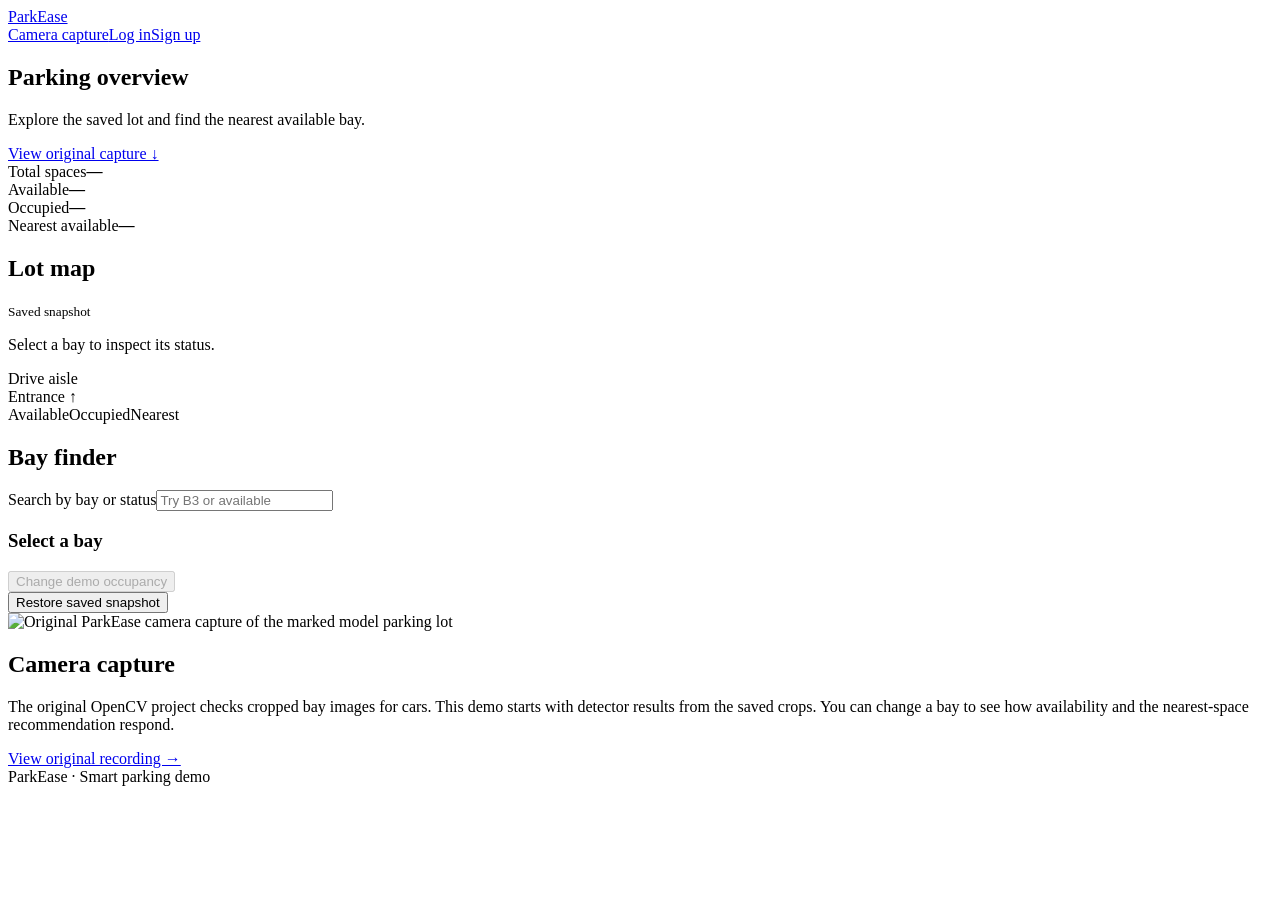
==== public/index.html @ af419b21 "Add ParkEase public files" ====
<!doctype html><html lang="en"><head><meta charset="utf-8"><meta name="viewport" content="width=device-width,initial-scale=1"><title>ParkEase · Parking overview</title><link rel="icon" href="/mark.svg"><link rel="stylesheet" href="/style.css"><script type="module" src="/dashboard.js"></script></head><body>
<header><a class="brand" href="/"><img alt="" src="/mark.svg">ParkEase</a><nav><a href="#capture">Camera capture</a><a href="/login/">Log in</a><a class="button" href="/signup/">Sign up</a></nav></header>
<main><section class="intro"><div><h1>Parking overview</h1><p>Explore the saved lot and find the nearest available bay.</p></div><a class="sub" href="#capture">View original capture ↓</a></section>
<section class="metrics" aria-label="Availability"><div><span>Total spaces</span><strong id="total">—</strong></div><div><span>Available</span><strong id="free">—</strong></div><div><span>Occupied</span><strong id="busy">—</strong></div><div class="highlight"><span>Nearest available</span><strong id="near">—</strong></div></section>
<section class="workspace"><article class="panel"><div class="title"><h2>Lot map</h2><small id="mode">Saved snapshot</small></div><p>Select a bay to inspect its status.</p><div class="lot"><div class="row" id="rowA"></div><div class="aisle"><span>Drive aisle</span></div><div class="row" id="rowB"></div><div class="entrance">Entrance ↑</div></div><div class="legend"><span>Available</span><span>Occupied</span><span>Nearest</span></div></article>
<aside class="panel"><h2>Bay finder</h2><label for="search">Search by bay or status</label><input id="search" type="search" placeholder="Try B3 or available"><div id="results" aria-label="Matching bays"></div><div class="detail"><h3 id="selection">Select a bay</h3><p id="status" aria-live="polite"></p><button id="toggle" disabled>Change demo occupancy</button></div><button class="quiet" id="reset">Restore saved snapshot</button></aside></section>
<section id="capture" class="panel capture"><img src="/capture.webp" alt="Original ParkEase camera capture of the marked model parking lot"><div><h2>Camera capture</h2><p>The original OpenCV project checks cropped bay images for cars. This demo starts with detector results from the saved crops. You can change a bay to see how availability and the nearest-space recommendation respond.</p><a href="https://github.com/ruthvikreddyv/parkeasee/blob/fe30b60c9e8d86d81a661445b66cc047dfb26aa0/demo.webm">View original recording →</a></div></section></main>
<footer>ParkEase · Smart parking demo</footer></body></html>
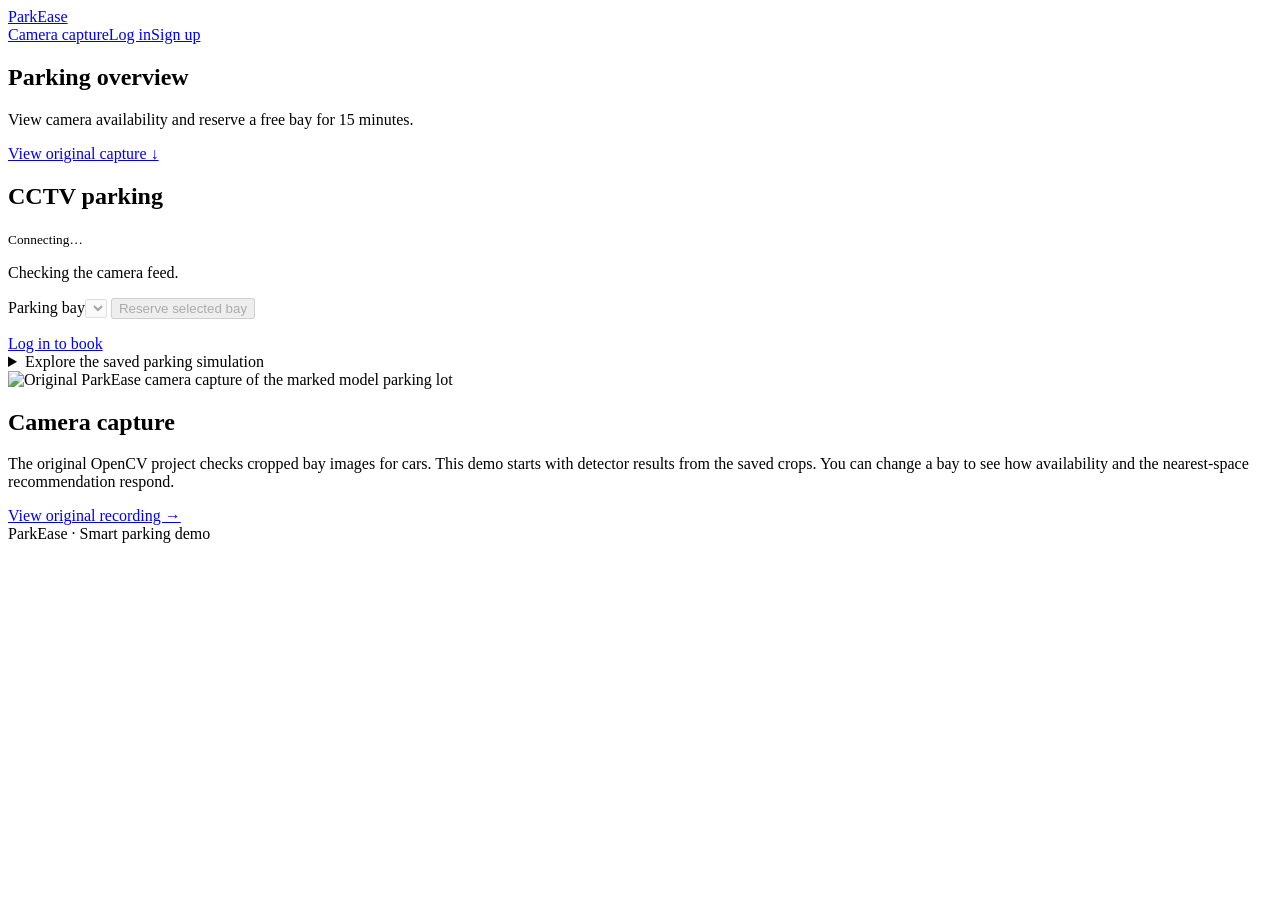
==== commit fa6ddd49: "Update public for live parking" ====
--- a/public/index.html
+++ b/public/index.html
@@ -1,8 +1,16 @@
-<!doctype html><html lang="en"><head><meta charset="utf-8"><meta name="viewport" content="width=device-width,initial-scale=1"><title>ParkEase · Parking overview</title><link rel="icon" href="/mark.svg"><link rel="stylesheet" href="/style.css"><script type="module" src="/dashboard.js"></script></head><body>
+<!doctype html><html lang="en"><head><meta charset="utf-8"><meta name="viewport" content="width=device-width,initial-scale=1"><title>ParkEase · Parking overview</title><link rel="icon" href="/mark.svg"><link rel="stylesheet" href="/style.css"><script type="module" src="/live.js"></script><script type="module" src="/dashboard.js"></script></head><body>
 <header><a class="brand" href="/"><img alt="" src="/mark.svg">ParkEase</a><nav><a href="#capture">Camera capture</a><a href="/login/">Log in</a><a class="button" href="/signup/">Sign up</a></nav></header>
-<main><section class="intro"><div><h1>Parking overview</h1><p>Explore the saved lot and find the nearest available bay.</p></div><a class="sub" href="#capture">View original capture ↓</a></section>
-<section class="metrics" aria-label="Availability"><div><span>Total spaces</span><strong id="total">—</strong></div><div><span>Available</span><strong id="free">—</strong></div><div><span>Occupied</span><strong id="busy">—</strong></div><div class="highlight"><span>Nearest available</span><strong id="near">—</strong></div></section>
+<main><section class="intro"><div><h1>Parking overview</h1><p>View camera availability and reserve a free bay for 15 minutes.</p></div><a class="sub" href="#capture">View original capture ↓</a></section>
+<section class="panel" id="live"><div class="title"><h2>CCTV parking</h2><small id="feed">Connecting…</small></div>
+<p id="live-message" role="status">Checking the camera feed.</p>
+<div id="live-map" aria-label="Calibrated parking bays"></div>
+<label for="live-bay">Parking bay</label><select id="live-bay" disabled></select>
+<button id="book" disabled>Reserve selected bay</button>
+<p id="booking-message" aria-live="polite"></p>
+<div id="reservation" hidden><span id="my-hold"></span> <button id="cancel-hold">Cancel reservation</button></div>
+<a id="driver" href="/login/">Log in to book</a> <button id="logout" hidden>Log out</button></section>
+<details class="demo"><summary>Explore the saved parking simulation</summary><section class="metrics" aria-label="Availability"><div><span>Total spaces</span><strong id="total">—</strong></div><div><span>Available</span><strong id="free">—</strong></div><div><span>Occupied</span><strong id="busy">—</strong></div><div class="highlight"><span>Nearest available</span><strong id="near">—</strong></div></section>
 <section class="workspace"><article class="panel"><div class="title"><h2>Lot map</h2><small id="mode">Saved snapshot</small></div><p>Select a bay to inspect its status.</p><div class="lot"><div class="row" id="rowA"></div><div class="aisle"><span>Drive aisle</span></div><div class="row" id="rowB"></div><div class="entrance">Entrance ↑</div></div><div class="legend"><span>Available</span><span>Occupied</span><span>Nearest</span></div></article>
 <aside class="panel"><h2>Bay finder</h2><label for="search">Search by bay or status</label><input id="search" type="search" placeholder="Try B3 or available"><div id="results" aria-label="Matching bays"></div><div class="detail"><h3 id="selection">Select a bay</h3><p id="status" aria-live="polite"></p><button id="toggle" disabled>Change demo occupancy</button></div><button class="quiet" id="reset">Restore saved snapshot</button></aside></section>
-<section id="capture" class="panel capture"><img src="/capture.webp" alt="Original ParkEase camera capture of the marked model parking lot"><div><h2>Camera capture</h2><p>The original OpenCV project checks cropped bay images for cars. This demo starts with detector results from the saved crops. You can change a bay to see how availability and the nearest-space recommendation respond.</p><a href="https://github.com/ruthvikreddyv/parkeasee/blob/fe30b60c9e8d86d81a661445b66cc047dfb26aa0/demo.webm">View original recording →</a></div></section></main>
+</details><section id="capture" class="panel capture"><img src="/capture.webp" alt="Original ParkEase camera capture of the marked model parking lot"><div><h2>Camera capture</h2><p>The original OpenCV project checks cropped bay images for cars. This demo starts with detector results from the saved crops. You can change a bay to see how availability and the nearest-space recommendation respond.</p><a href="https://github.com/ruthvikreddyv/parkeasee/blob/fe30b60c9e8d86d81a661445b66cc047dfb26aa0/demo.webm">View original recording →</a></div></section></main>
 <footer>ParkEase · Smart parking demo</footer></body></html>
